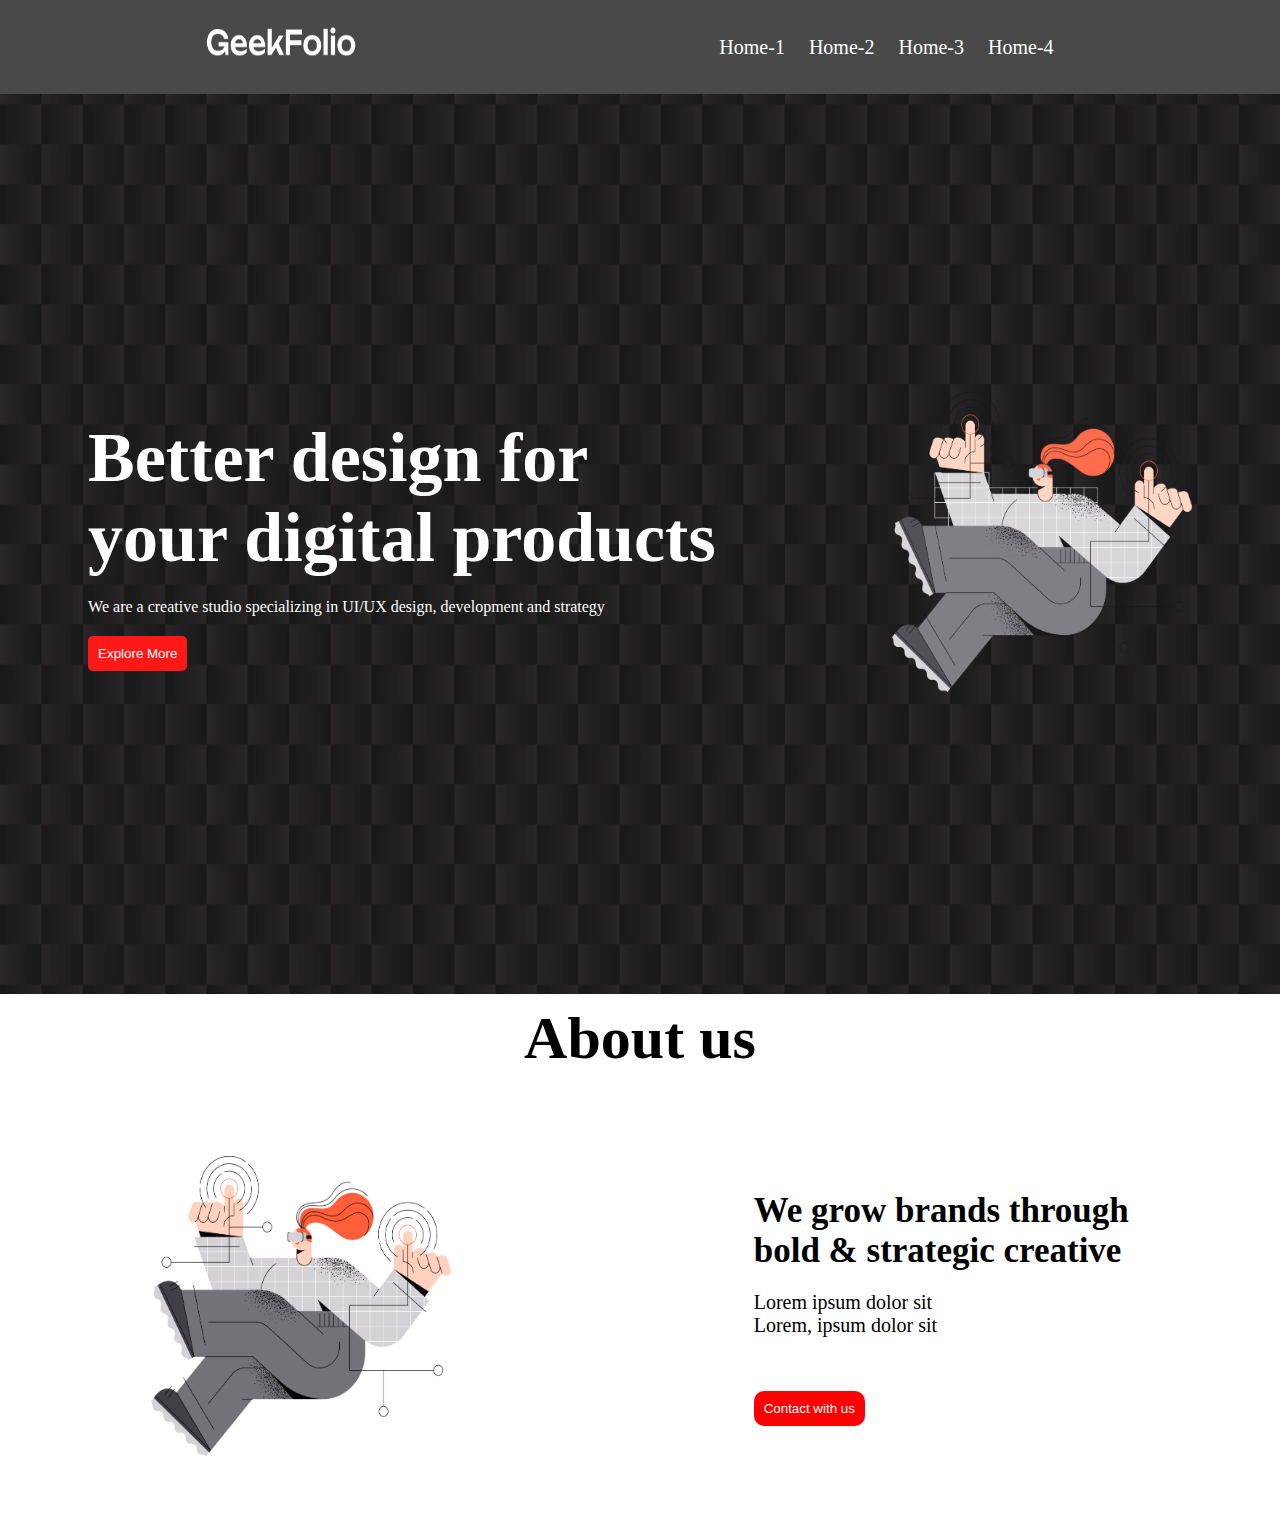
==== index.html @ afcdd3fa "name change" ====
<!DOCTYPE html>
<html lang="en">
<head>
    <meta charset="UTF-8">
    <meta name="viewport" content="width=device-width, initial-scale=1.0">
    <title>Document</title>
    <link rel="stylesheet" href="test.css">
</head>
<body>
    <header>
        <nav>
            <div class="h-container">

                <div class="logo">
                    <img class="img_01" src="images/logo-light.png" alt="">

                </div>

                <div class="menu">
                    <a href="">Home-1</a>
                    <a href="">Home-2</a>
                    <a href="">Home-3</a>
                    <a href="">Home-4</a>

                </div>
            </div>

        </nav>

        <div class="banner">
            <div class="left-div">
                <h1 class="heading">Better design for <br>
                    your digital products</h1>
                <p class="description">We are a creative studio specializing in UI/UX design, development and strategy</p>
                <button class="btn">Explore More</button>
            </div>

            <div class="right-div">
                <img class="img_02" src="images/banner.png" alt="">
            </div>

        </div>

    </header>

    <main>
        <section>
            <div class="about-us">

                <h1 class="heading_01">About us</h1>

                <div class="about_us-container">

                <div class="left-div_about-us">
                    <img src="images/banner.png" class="img_02" alt="">
                    
                </div>

                <div class="right-div_about-us">
                    <h2 class="heading_02">We grow brands through <br>
                        bold & strategic creative</h2>
                        <div class="para">
                        <p>Lorem ipsum dolor sit </p>
                        <p>Lorem, ipsum dolor sit</p>
                        </div>
                        <button class="btn-02">Contact with us</button>
                </div>
            </div>
            </div>
        </section>

    </main>

    <footer>

    </footer>

</body>
</html>
---- test.css ----
*{
    margin: 0px;
    padding: 0px;
}


.h-container{
    background-color: rgb(73, 73, 73);
    padding: 25px;
    display: flex;
    justify-content: space-around;
    align-items: center;
}
.img_01{
    width: 150px;
    height: 40px;
}
.menu{

}
.menu a{
    text-decoration: none;
    margin-right: 20px;
    color: white;
    font-size: 20px;
}

.banner{
    display: flex;
    justify-content:space-around;
    align-items: center;
    height: 100vh;
    background-image: url("images/bg-image.jpg");
    background-repeat: repeat;
    background-size: cover;
    background-position: center;
    opacity: .9;
}

.img_02{
    width: 300px;
    height: 300px;
}

.heading{
    color: white;
    font-size: 70px;
    font-weight: bold;
    margin-bottom: 20px;

}

.description{
    color: white;
    margin-bottom: 20px;
}

.btn{
    border: none;
    padding: 10px;
    background-color: red;
    color: white;
    border-radius: 5px;
}


.about_us-container{
    display: flex;
    justify-content: space-around;
    align-items: center;
    height: 50vh;
    
}

.heading_01{
    text-align: center;
    margin: 10px;
    font-size: 60px;

}

.heading_02{
    font-size: 35px;
    margin-bottom: 100px;
}
.right-div_about-us{
    position: relative;
}
.para{
    position: absolute;
    top: 100px;
    font-size: 20px;
}

.btn-02{
    border: none;
    padding: 10px;
    background-color: red;
    color: white;
    border-radius: 10px;
    margin-top: 20px;
}
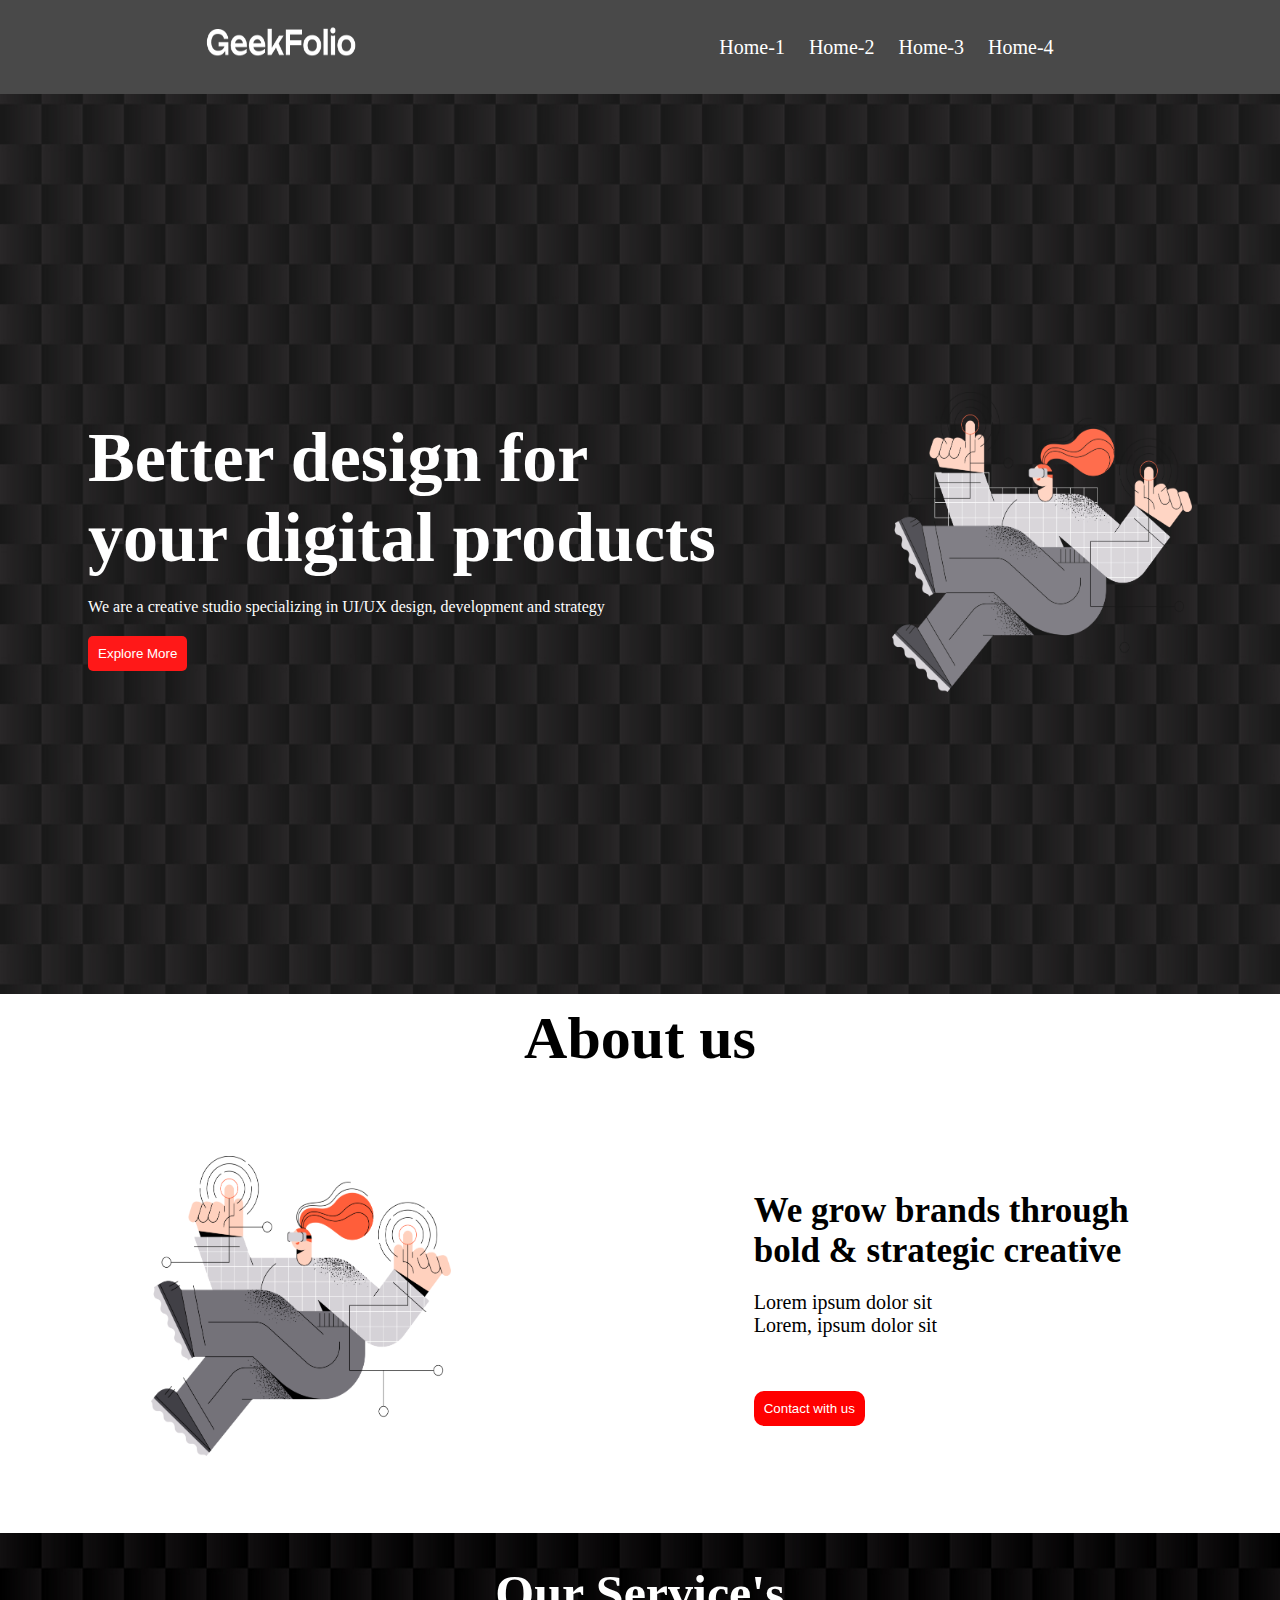
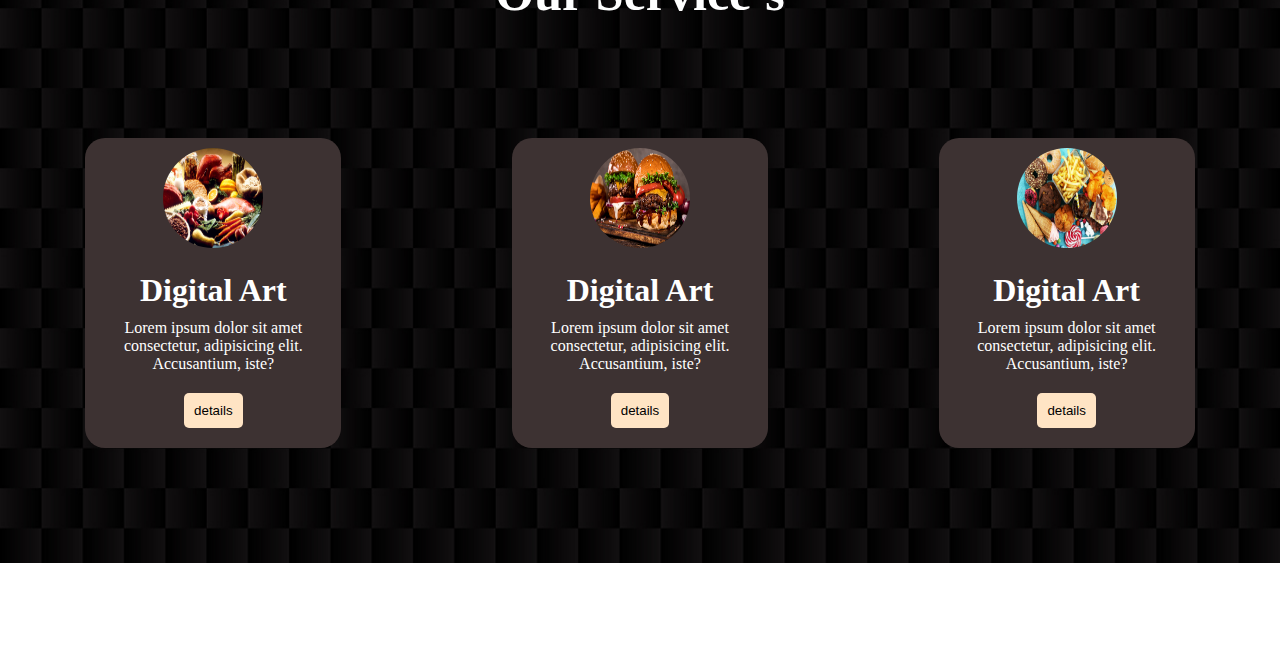
==== commit 3dfee0f3: "card added" ====
--- a/index.html
+++ b/index.html
@@ -4,7 +4,7 @@
     <meta charset="UTF-8">
     <meta name="viewport" content="width=device-width, initial-scale=1.0">
     <title>Document</title>
-    <link rel="stylesheet" href="test.css">
+    <link rel="stylesheet" href="style.css">
 </head>
 <body>
     <header>
@@ -69,6 +69,51 @@
             </div>
         </section>
 
+
+        <section class="section">
+
+          <div class="center">
+        <h1 class="heading_card">Our Service's</h1>
+         </div>
+            
+            <div class="card_container">
+
+                
+
+                <div class="card_01">
+                    <div class="card_container-body">
+                        <img class="img_03" src="images/image-01.jpg" alt="">
+                        <h1 class="heading_03">Digital Art</h1>
+                        <p>Lorem ipsum dolor sit amet <br> consectetur, adipisicing elit. <br> Accusantium, iste?</p>
+                        <button class="btn_03">details</button>
+                    </div>
+
+                </div>
+
+                <div class="card_01">
+                    <div class="card_container-body">
+                    <img class="img_03" src="images/image-02.jpg" alt="">
+                    <h1 class="heading_03">Digital Art</h1>
+                    <p>Lorem ipsum dolor sit amet <br> consectetur, adipisicing elit. <br> Accusantium, iste?</p>
+                    <button class="btn_03">details</button>
+                    </div>
+                </div>
+
+                
+
+                <div class="card_01">
+                    <div class="card_container-body">
+                    <img class="img_03" src="images/image-03.jpg" alt="">
+                    <h1 class="heading_03">Digital Art</h1>
+                    <p>Lorem ipsum dolor sit amet <br> consectetur, adipisicing elit. <br> Accusantium, iste?</p>
+                    <button class="btn_03">details</button>
+                    </div>
+                </div>
+
+            </div>
+
+        </section>
+
     </main>
 
     <footer>
--- a/style.css
+++ b/style.css
@@ -0,0 +1,183 @@
+*{
+    margin: 0px;
+    padding: 0px;
+}
+
+
+.h-container{
+    background-color: rgb(73, 73, 73);
+    padding: 25px;
+    display: flex;
+    justify-content: space-around;
+    align-items: center;
+}
+.img_01{
+    width: 150px;
+    height: 40px;
+}
+.menu{
+
+}
+.menu a{
+    text-decoration: none;
+    margin-right: 20px;
+    color: white;
+    font-size: 20px;
+}
+
+.banner{
+    display: flex;
+    justify-content:space-around;
+    align-items: center;
+    height: 100vh;
+    background-image: url("images/bg-image.jpg");
+    background-repeat: repeat;
+    background-size: cover;
+    background-position: center;
+    opacity: .9;
+}
+
+.img_02{
+    width: 300px;
+    height: 300px;
+}
+
+.heading{
+    color: white;
+    font-size: 70px;
+    font-weight: bold;
+    margin-bottom: 20px;
+
+}
+
+.description{
+    color: white;
+    margin-bottom: 20px;
+}
+
+.btn{
+    border: none;
+    padding: 10px;
+    background-color: red;
+    color: white;
+    border-radius: 5px;
+}
+
+
+.about_us-container{
+    display: flex;
+    justify-content: space-around;
+    align-items: center;
+    height: 50vh;
+    
+}
+
+.heading_01{
+    text-align: center;
+    margin: 10px;
+    font-size: 60px;
+
+}
+
+.heading_02{
+    font-size: 35px;
+    margin-bottom: 100px;
+}
+.right-div_about-us{
+    position: relative;
+}
+.para{
+    position: absolute;
+    top: 100px;
+    font-size: 20px;
+}
+
+.btn-02{
+    border: none;
+    padding: 10px;
+    background-color: red;
+    color: white;
+    border-radius: 10px;
+    margin-top: 20px;
+}
+
+
+
+
+
+
+
+
+
+
+
+
+
+.section{
+    height: 70vh;
+    background-image: url("images/bg-image.jpg");
+    background-repeat: repeat;
+    background-size: cover;
+    background-position: center;
+    position: relative;
+    
+    
+}
+
+
+.card_container{
+    display: flex;
+    justify-content: space-around;
+    align-items:center;
+    height: 80vh;
+    
+    
+    
+}
+
+.img_03{
+    width: 100px;
+    height: 100px;
+    border-radius: 50%;
+    margin: 10px;
+}
+.center{
+    text-align: center;
+    position: absolute;
+    top: 60px;
+    left: 50%;
+    transform: translate(-50%, -50%); /*  text align center korar por position use tarpor translate dile top theke sore center eo thakbe */
+} 
+.heading_card{
+    color: white;
+    font-size: 50px;
+    font: bold;
+}
+
+.card_01{
+    text-align: center;
+    height: 200px;
+    width: 20%;
+    height: auto;
+    background-color: rgb(61, 50, 50);
+    border-radius: 20px;
+}
+
+
+.card_container-body{
+    color: white;
+}
+.btn_03{
+    border: none;
+    background-color: bisque;
+    padding: 10px;
+    margin: 10px 10px 20px 10px;
+    border-radius: 5px;
+}
+.heading_03{
+    margin: 10px;
+}
+
+.card_01 p{
+    margin: 10px;
+}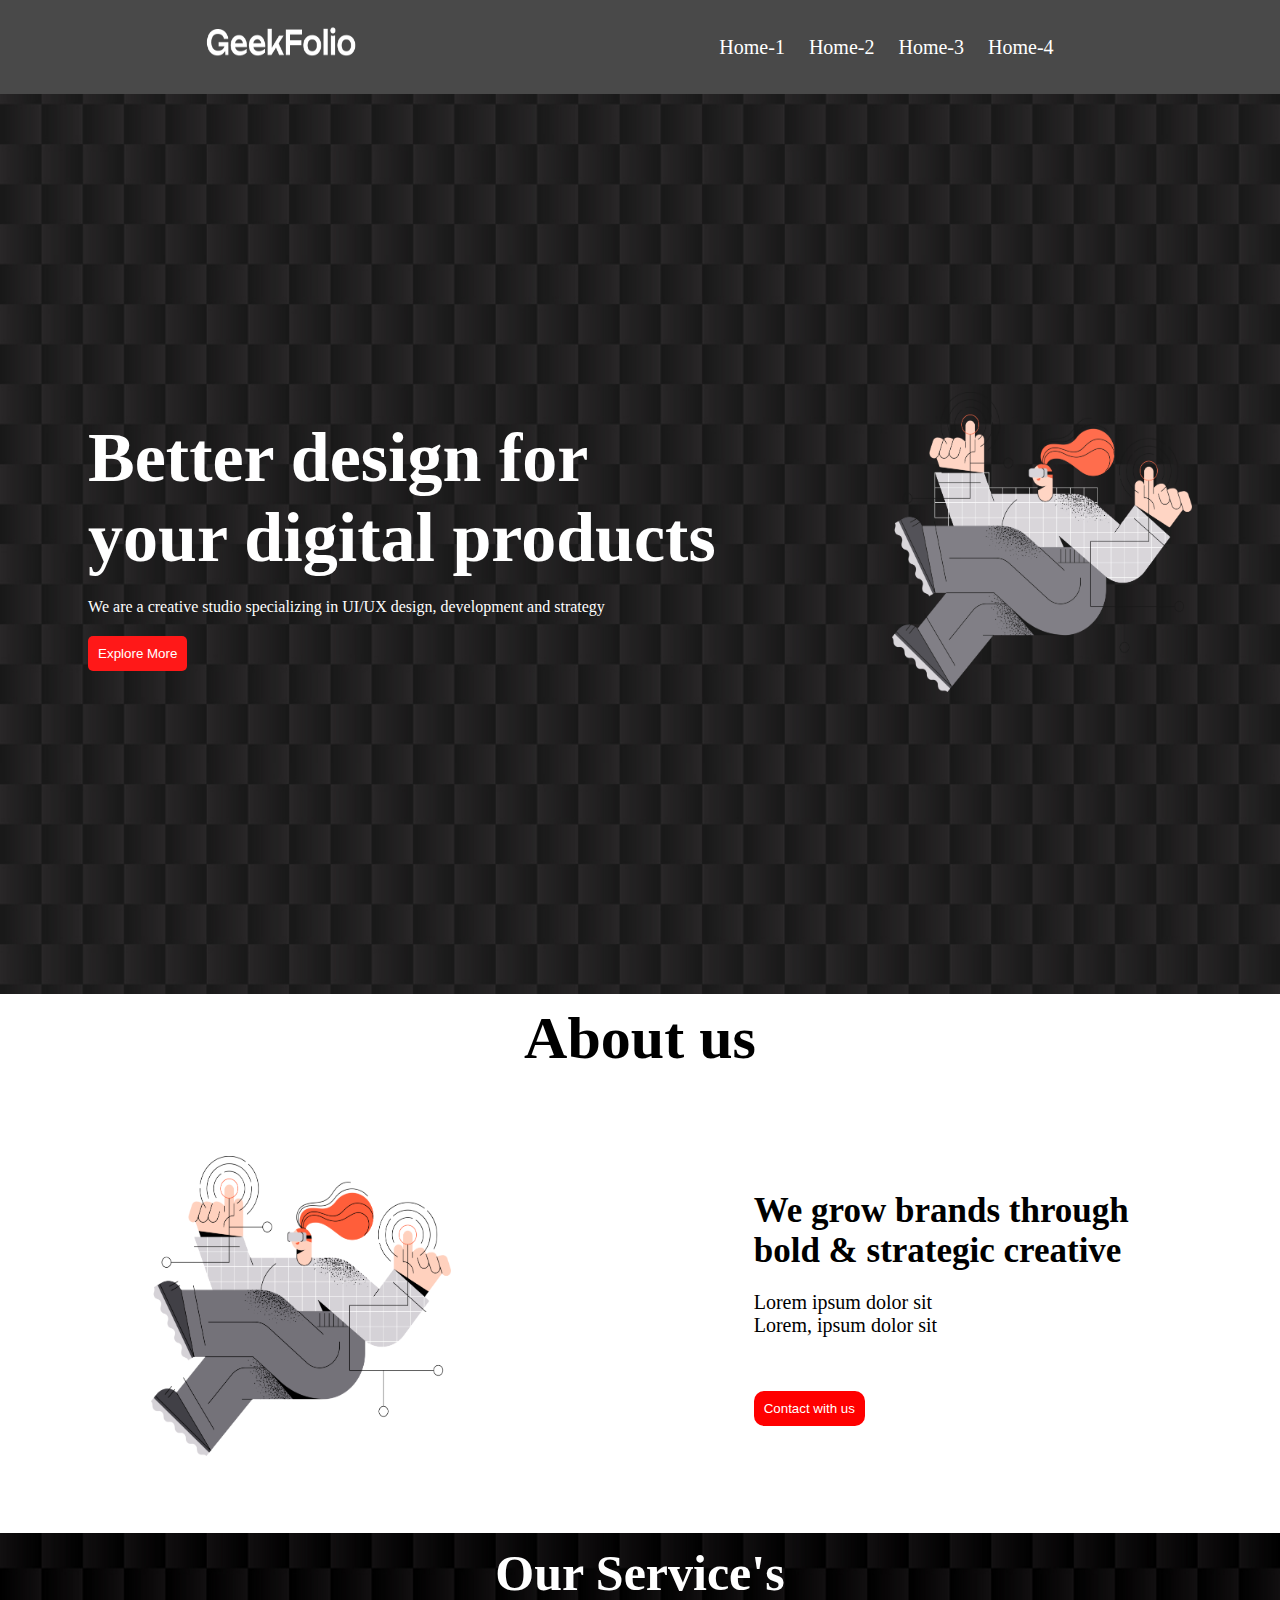
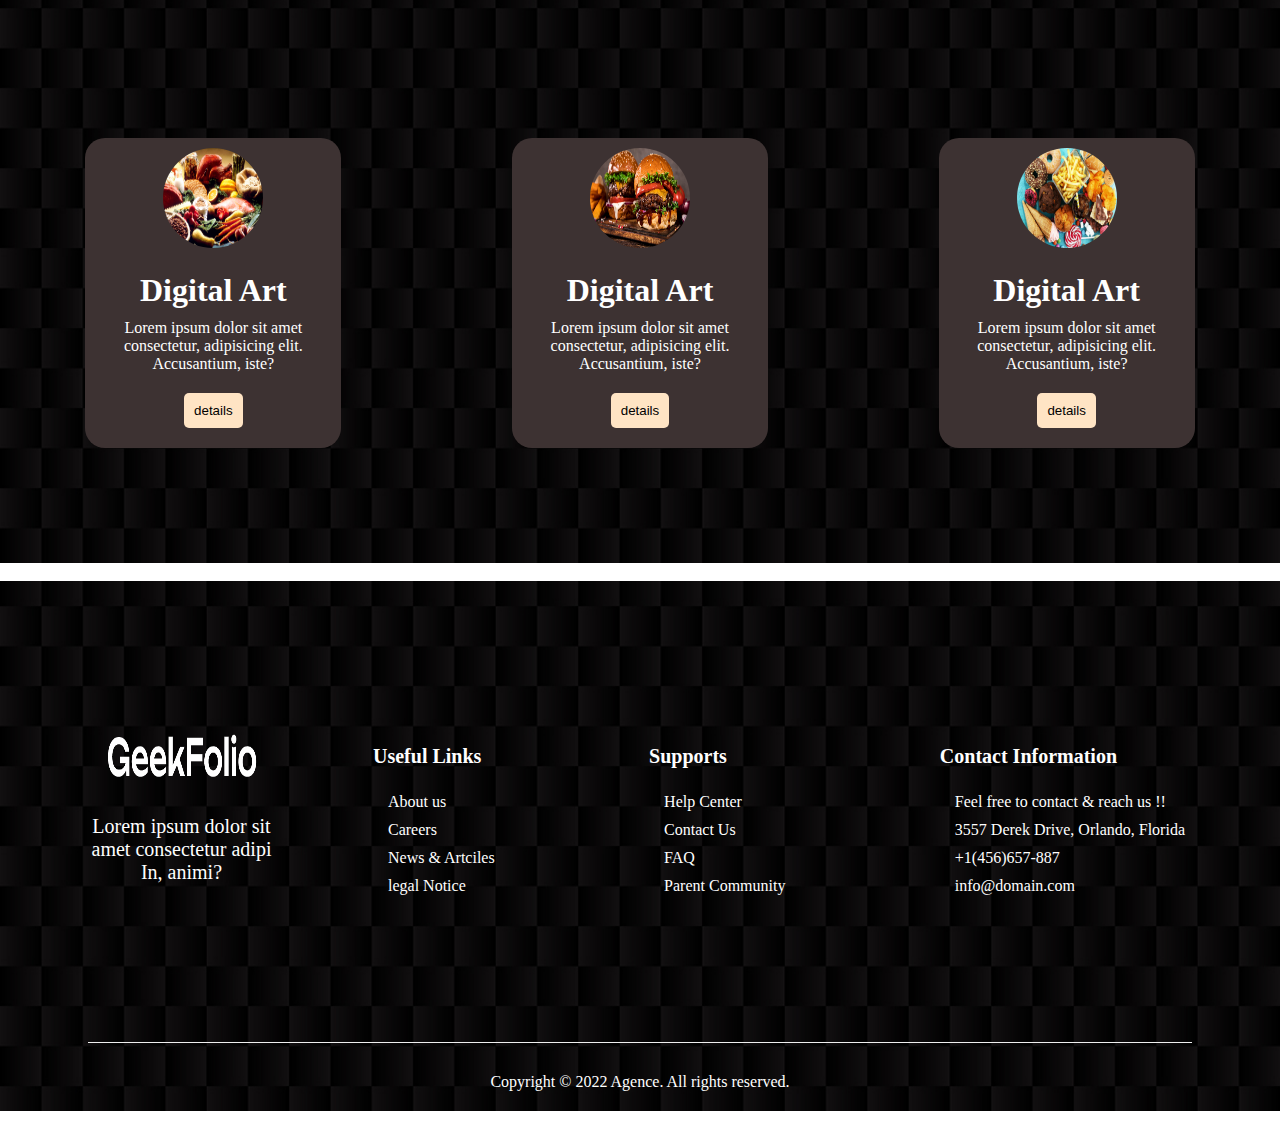
==== commit 5144ccc2: "footer added final project" ====
--- a/index.html
+++ b/index.html
@@ -6,7 +6,11 @@
     <title>Document</title>
     <link rel="stylesheet" href="style.css">
 </head>
+
+
 <body>
+
+
     <header>
         <nav>
             <div class="h-container">
@@ -42,6 +46,14 @@
         </div>
 
     </header>
+
+
+
+
+
+
+
+
 
     <main>
         <section>
@@ -116,9 +128,89 @@
 
     </main>
 
+
+
+
+<br>
+
+
+
+
+
+
     <footer>
 
+        <div class="bg_img-02">
+
+             <div class="container-bg">
+
+            <div class="logo_des-01">
+                <img class="img_04" src="images/logo-light.png" alt="">
+                <p class="description_02">Lorem ipsum dolor sit <br>amet consectetur adipi<br> In, animi?</p>
+            </div>
+
+            <div class="footer">
+
+                <div class="footer_container-footer">
+
+                <div class="link">
+                    <h3 class="heading_04">Useful Links</h3>
+                    <div class="list_container">
+                        <ul>
+                            <li>About us</li>
+                            <li>Careers</li>
+                            <li>News & Artciles</li>
+                            <li>legal Notice</li>
+                        </ul>
+                    </div>
+
+                </div>
+
+                <div class="support">
+                    <h3 class="heading_04">Supports</h3>
+                    <div class="list_container">
+                        <ul>
+                            <li>Help Center</li>
+                            <li>Contact Us</li>
+                            <li>FAQ</li>
+                            <li>Parent Community</li>
+                        </ul>
+                    </div>
+
+                </div>
+
+                <div class="contact">
+                    <h3 class="heading_04">Contact Information</h3>
+                    <div class="list_container">
+                        <ul>
+                            <li>Feel free to contact & reach us !!</li>
+                            <li>3557 Derek Drive, Orlando, Florida</li>
+                            <li>+1(456)657-887</li>
+                            <li>info@domain.com</li>
+                        </ul>
+                    </div>
+
+                </div>
+
+            </div>
+            </div>
+
+        </div>
+            <div class="hr-div">
+
+            <hr class="hr_style">
+            
+
+            <div class="copyright">
+                <p class="description_03">Copyright © 2022 Agence. All rights reserved.</p>
+
+            </div>
+        </div>
+        </div>
+
+        
     </footer>
+    
 
 </body>
 </html>--- a/style.css
+++ b/style.css
@@ -3,6 +3,7 @@
     padding: 0px;
 }
 
+/* header starts here */
 
 .h-container{
     background-color: rgb(73, 73, 73);
@@ -101,17 +102,19 @@
     margin-top: 20px;
 }
 
-
-
-
-
-
-
-
-
-
-
-
+/* header ends here */
+
+
+
+
+
+
+
+
+
+
+
+/* card section starts here */
 
 .section{
     height: 70vh;
@@ -144,7 +147,7 @@
 .center{
     text-align: center;
     position: absolute;
-    top: 60px;
+    top: 40px;
     left: 50%;
     transform: translate(-50%, -50%); /*  text align center korar por position use tarpor translate dile top theke sore center eo thakbe */
 } 
@@ -161,6 +164,7 @@
     height: auto;
     background-color: rgb(61, 50, 50);
     border-radius: 20px;
+    
 }
 
 
@@ -180,4 +184,98 @@
 
 .card_01 p{
     margin: 10px;
-}+}
+
+.card_01:hover{
+    box-shadow: 0 0 30px 20px white;
+    cursor: pointer;
+}
+
+/* card section ends here */
+
+/* footer section starts here */
+
+
+.bg_img-02{
+    background-image: url("images/bg-image.jpg");
+    background-repeat: no-repeat;
+    background-size: cover;
+    background-position: center;
+    
+    color: white;
+}
+
+.container-bg{
+    display: flex;
+  flex-direction: row;
+  flex-wrap: wrap;
+  justify-content: space-around;
+  align-items: center;
+  padding-top: 150px;
+  height: 1px;
+  margin-right: 70px;
+
+}
+
+.logo_des-01{
+    width: 100%;
+    flex: 3;
+    text-align: center;
+    margin-bottom: 40px;
+}
+
+.footer{
+    width: 100%;
+    flex: 7;
+}
+
+.img_04{
+    width: 150px;
+    height: 60px;
+}
+.description_02{
+    font-size: 20px;
+    margin-top: 20px;
+}
+
+.footer_container-footer{
+    display: flex;
+    justify-content: space-between;
+    align-items: center;
+}
+
+.hr_style{
+    width: 80%;
+    margin: 0 auto;
+    padding: 40px;
+    color: white;
+    border-left: none;
+    border-top: none;
+    border-right: none;
+}
+
+.copyright{
+    text-align: center;
+    margin: 30px;
+    padding-bottom: 20px;
+}
+
+.hr-div{
+    margin-top: 230px;
+}
+
+.heading_04{
+    font-size: 20px;
+    margin: 10px;
+}
+
+.list_container{
+    margin: 20px;
+}
+.list_container ul li{
+    list-style: none;
+    padding: 5px;
+}
+
+/* footer section ends here */
+
